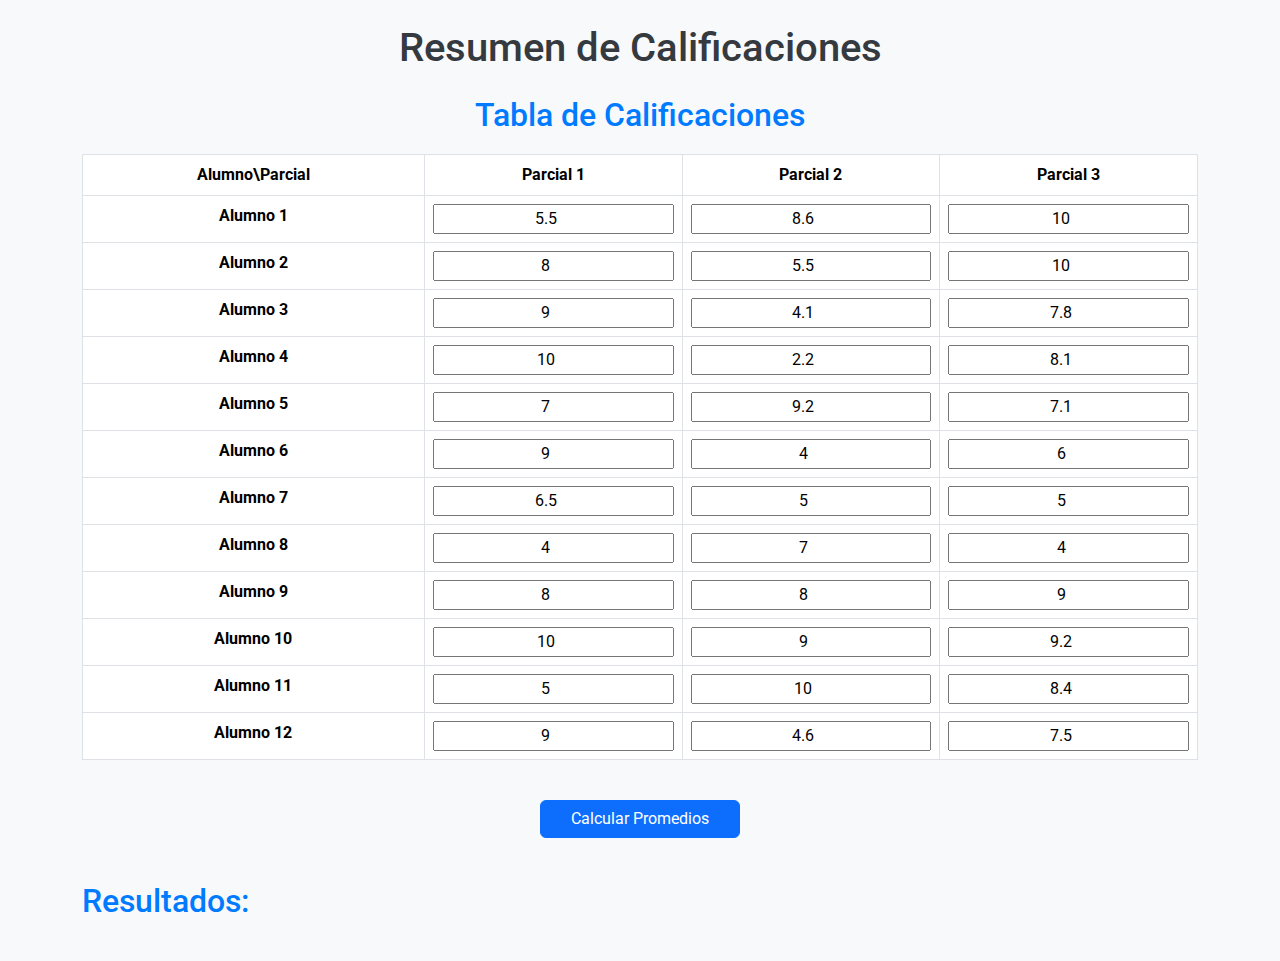
==== practica13/index.html @ 36e7ee73 "Add the activity 13 draft" ====
<!DOCTYPE html>
<html lang="es">
<head>
    <meta charset="UTF-8">
    <meta name="viewport" content="width=device-width, initial-scale=1.0">
    <title>Resumen de Calificaciones</title>
    <link href="https://cdn.jsdelivr.net/npm/bootstrap@5.3.0/dist/css/bootstrap.min.css" rel="stylesheet">
    <link href="https://fonts.googleapis.com/css2?family=Roboto:wght@400;700&display=swap" rel="stylesheet">
    <link rel="stylesheet" href="styles.css">
</head>
<body>
    <div class="container my-4">
        <h1 class="text-center">Resumen de Calificaciones</h1>

        <div class="row my-4">
            <div class="col-md-12">
                <h2 class="text-center">Tabla de Calificaciones</h2>
                <table class="table table-bordered text-center" id="tablaCalificaciones">
                    <!-- Aquí se generará la tabla con JavaScript -->
                </table>
            </div>
        </div>

        <div class="row my-4">
            <div class="col-md-12 text-center">
                <button class="btn btn-primary" id="calcularCalificaciones">Calcular Promedios</button>
            </div>
        </div>

        <div class="row">
            <div class="col-md-12">
                <h2>Resultados:</h2>
                <p id="promedioMasAlto"></p>
                <p id="promedioMasBajo"></p>
                <p id="totalReprobados"></p>
                <p id="distribucionFinal"></p>
            </div>
        </div>
    </div>

    <script src="https://code.jquery.com/jquery-3.6.0.min.js"></script>
    <script src="script.js"></script>
</body>
</html>
---- practica13/styles.css ----
body {
    font-family: 'Roboto', sans-serif;
    background-color: #f8f9fa;
}

h1 {
    color: #343a40;
}

h2 {
    color: #007bff;
}

table {
    margin-top: 20px;
}

input[type="number"] {
    width: 100%;
    text-align: center;
}

button {
    background-color: #007bff;
    color: white;
    width: 200px;
    margin-bottom: 20px;
}

button:hover {
    background-color: #0056b3;
}

p {
    font-size: 1.2rem;
}
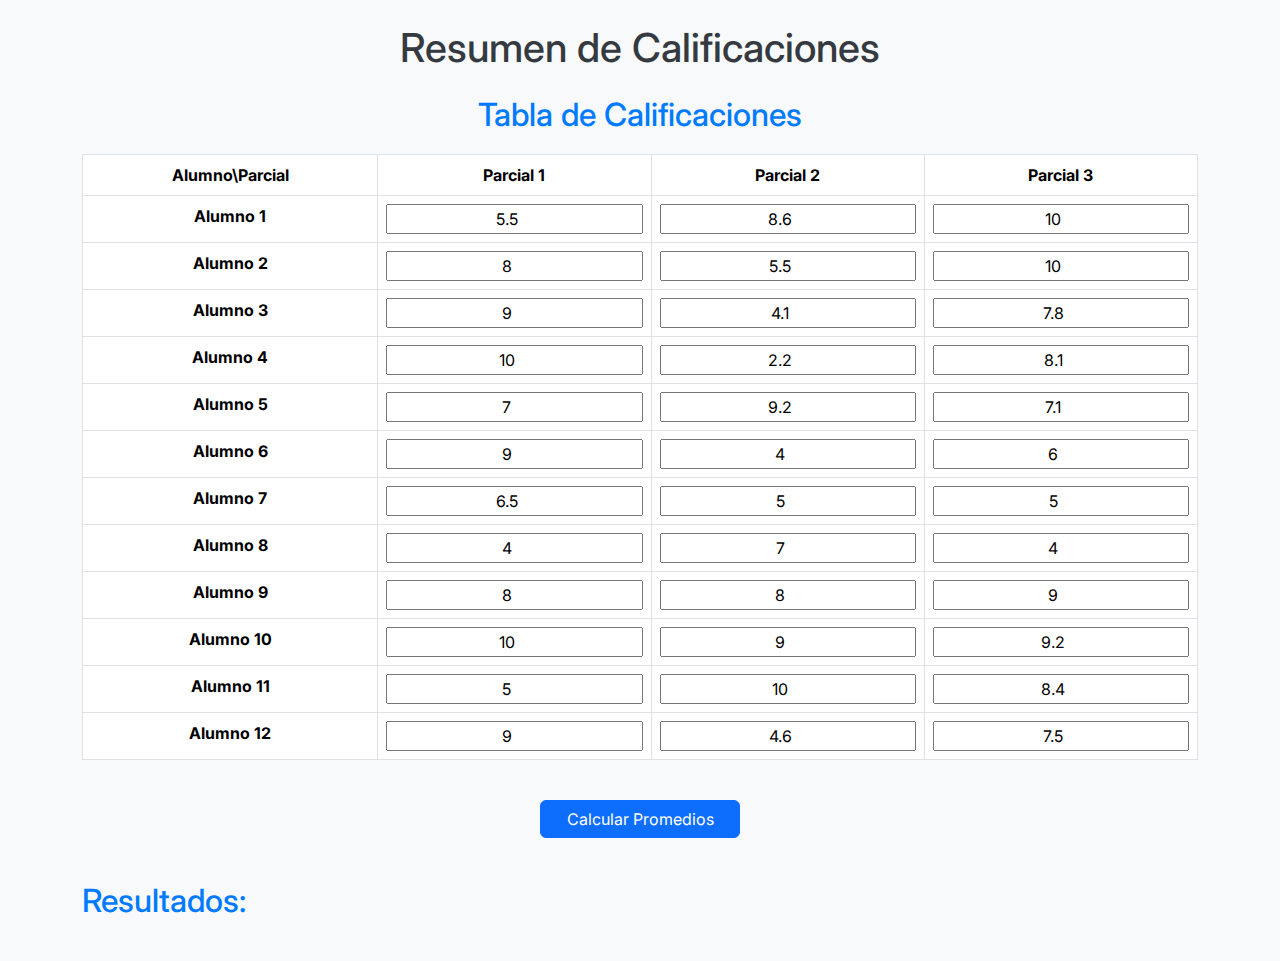
==== commit 192dd0fe: "Change the font for Activity 13" ====
--- a/practica13/index.html
+++ b/practica13/index.html
@@ -5,7 +5,7 @@
     <meta name="viewport" content="width=device-width, initial-scale=1.0">
     <title>Resumen de Calificaciones</title>
     <link href="https://cdn.jsdelivr.net/npm/bootstrap@5.3.0/dist/css/bootstrap.min.css" rel="stylesheet">
-    <link href="https://fonts.googleapis.com/css2?family=Roboto:wght@400;700&display=swap" rel="stylesheet">
+    <link href="https://fonts.googleapis.com/css2?family=Inter:wght@400;700&display=swap" rel="stylesheet">
     <link rel="stylesheet" href="styles.css">
 </head>
 <body>
--- a/practica13/styles.css
+++ b/practica13/styles.css
@@ -1,5 +1,5 @@
 body {
-    font-family: 'Roboto', sans-serif;
+    font-family: 'Inter', sans-serif;
     background-color: #f8f9fa;
 }
 
